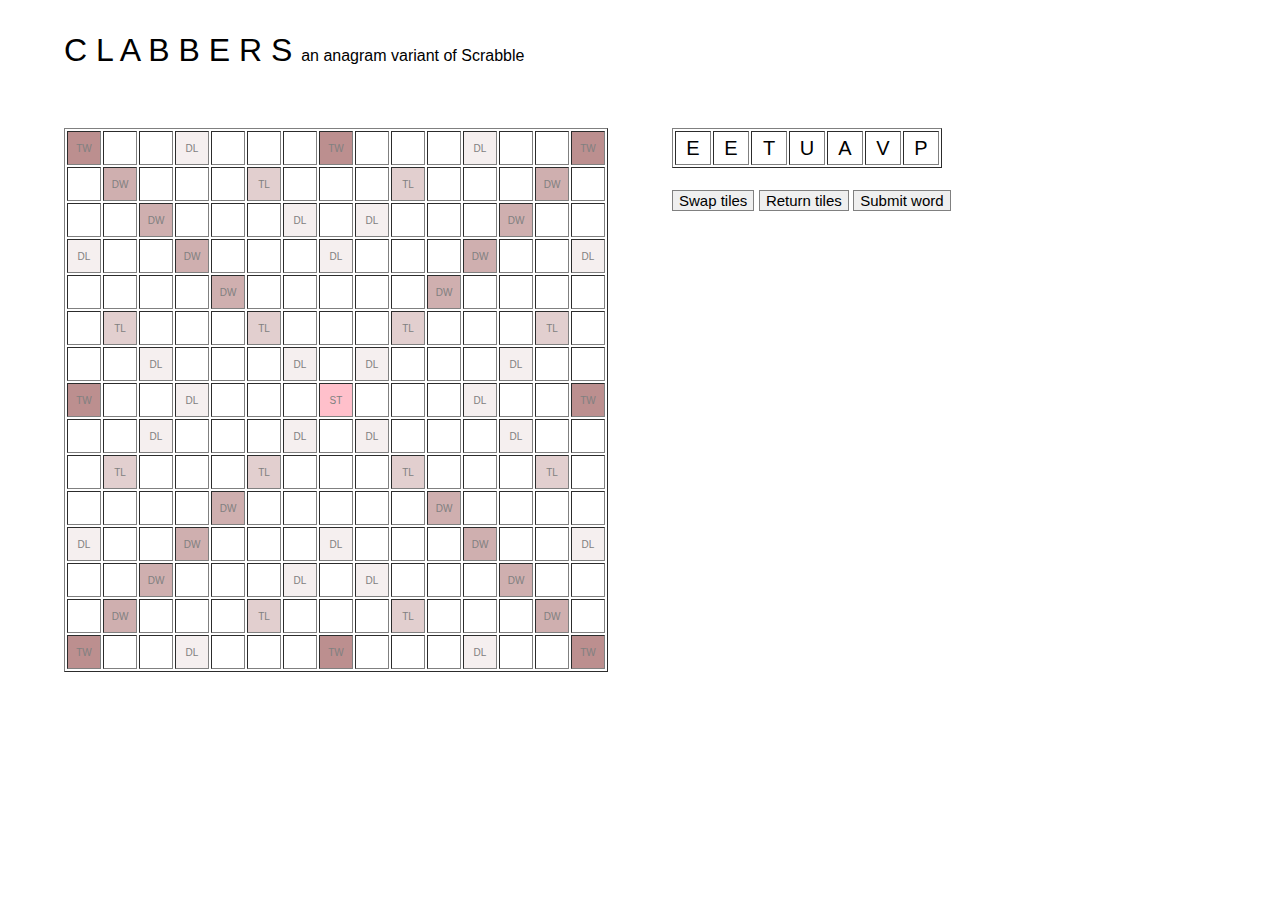
==== index.html @ 88fdbb43 "first pages commit" ====
<!DOCTYPE html>

<html> 
<!-- 

clabbers scrabble switch

test

add stuff to DOM only once

ajax tutorial
use ajax to load dictionary after board/hand

Clean up unneeded functions
Refactor

How to call function as argument?
Re-write findPlayPlus using function handler

lookup: Handlebars tutorial
Place Board and Hand using Handlebars templates

Re-write filtering functions findPlay, etc. using Jquery.grep

How do we access the empty Square objects we create when we create a Board? How do we define multiple variables within a loop? eval? Should we even use a Square object or just add the traits we need to the array?

bug reporting e-mail

BUGS:
TypeError when submitWord is called with no letters played on board
Non-fatal error when placing two tiles not touching each other
Fatal error sometimes after hitting swap tiles??
 -->
 
<head>
	<link rel="stylesheet" type="text/css" href="static/style.css" />
	<title>Clabbers</title>
	<meta charset="UTF-8">
</head>

<body>

<script src="http://ajax.googleapis.com/ajax/libs/jquery/1.10.2/jquery.min.js" ></script>
<script src="static/ospd.js"></script>
<script type="text/javascript">

$(document).ready(function() {

var HAND_SIZE = 7,
BOARD_HEIGHT = 15,
BOARD_WIDTH = 15,

LETTER_VALUES = {"A": 1, "B": 3, "C": 3, "D": 2, "E": 1, "F": 4, "G": 2, "H": 4, "I": 1, "J": 8, "K": 5, "L": 1, "M": 3, "N": 1, "O": 1, "P": 3, "Q": 10, "R": 1, "S": 1, "T": 1, "U": 1, "V": 4, "W": 4, "X": 8, "Y": 4, "Z": 10, "*": 0},

LETTER_COUNTS = {"A": 9, "B": 2, "C": 2, "D": 4, "E": 12, "F": 2, "G": 3, "H": 2, "I": 9, "J": 1, "K": 1, "L": 4, "M": 2, "N": 6, "O": 8, "P": 2, "Q": 1, "R": 6, "S": 4, "T": 6, "U": 4, "V": 2, "W": 2, "X": 1, "Y": 2, "Z": 1, "*": 2},

LETTER_VOWELS = ["A", "E", "I", "O", "U"],

anagramsOn = true,

boardSpecialsText = [
	['TW', '   ', '   ', 'DL', '   ', '   ', '   ', 'TW', '   ', '   ', '   ', 'DL', '   ', '   ', 'TW'],
	['   ', 'DW', '   ', '   ', '   ', 'TL', '   ', '   ', '   ', 'TL', '   ', '   ', '   ', 'DW', '   '],
	['   ', '   ', 'DW', '   ', '   ', '   ', 'DL', '   ', 'DL', '   ', '   ', '   ', 'DW', '   ', '   '],
	['DL', '   ', '   ', 'DW', '   ', '   ', '   ', 'DL', '   ', '   ', '   ', 'DW', '   ', '   ', 'DL'],
	['   ', '   ', '   ', '   ', 'DW', '   ', '   ', '   ', '   ', '   ', 'DW', '   ', '   ', '   ', '   '],
	['   ', 'TL', '   ', '   ', '   ', 'TL', '   ', '   ', '   ', 'TL', '   ', '   ', '   ', 'TL', '   '],
	['   ', '   ', 'DL', '   ', '   ', '   ', 'DL', '   ', 'DL', '   ', '   ', '   ', 'DL', '   ', '   '],
	['TW', '   ', '   ', 'DL', '   ', '   ', '   ', 'ST', '   ', '   ', '   ', 'DL', '   ', '   ', 'TW'],
	['   ', '   ', 'DL', '   ', '   ', '   ', 'DL', '   ', 'DL', '   ', '   ', '   ', 'DL', '   ', '   '],
	['   ', 'TL', '   ', '   ', '   ', 'TL', '   ', '   ', '   ', 'TL', '   ', '   ', '   ', 'TL', '   '],
	['   ', '   ', '   ', '   ', 'DW', '   ', '   ', '   ', '   ', '   ', 'DW', '   ', '   ', '   ', '   '],
	['DL', '   ', '   ', 'DW', '   ', '   ', '   ', 'DL', '   ', '   ', '   ', 'DW', '   ', '   ', 'DL'],
	['   ', '   ', 'DW', '   ', '   ', '   ', 'DL', '   ', 'DL', '   ', '   ', '   ', 'DW', '   ', '   '],
	['   ', 'DW', '   ', '   ', '   ', 'TL', '   ', '   ', '   ', 'TL', '   ', '   ', '   ', 'DW', '   '],
	['TW', '   ', '   ', 'DL', '   ', '   ', '   ', 'TW', '   ', '   ', '   ', 'DL', '   ', '   ', 'TW']
],
boardSpecials = [
	['TW', 'empty', 'empty', 'DL', 'empty', 'empty', 'empty', 'TW', 'empty', 'empty', 'empty', 'DL', 'empty', 'empty', 'TW'],
	['empty', 'DW', 'empty', 'empty', 'empty', 'TL', 'empty', 'empty', 'empty', 'TL', 'empty', 'empty', 'empty', 'DW', 'empty'],
	['empty', 'empty', 'DW', 'empty', 'empty', 'empty', 'DL', 'empty', 'DL', 'empty', 'empty', 'empty', 'DW', 'empty', 'empty'],
	['DL', 'empty', 'empty', 'DW', 'empty', 'empty', 'empty', 'DL', 'empty', 'empty', 'empty', 'DW', 'empty', 'empty', 'DL'],
	['empty', 'empty', 'empty', 'empty', 'DW', 'empty', 'empty', 'empty', 'empty', 'empty', 'DW', 'empty', 'empty', 'empty', 'empty'],
	['empty', 'TL', 'empty', 'empty', 'empty', 'TL', 'empty', 'empty', 'empty', 'TL', 'empty', 'empty', 'empty', 'TL', 'empty'],
	['empty', 'empty', 'DL', 'empty', 'empty', 'empty', 'DL', 'empty', 'DL', 'empty', 'empty', 'empty', 'DL', 'empty', 'empty'],
	['TW', 'empty', 'empty', 'DL', 'empty', 'empty', 'empty', 'start', 'empty', 'empty', 'empty', 'DL', 'empty', 'empty', 'TW'],
	['empty', 'empty', 'DL', 'empty', 'empty', 'empty', 'DL', 'empty', 'DL', 'empty', 'empty', 'empty', 'DL', 'empty', 'empty'],
	['empty', 'TL', 'empty', 'empty', 'empty', 'TL', 'empty', 'empty', 'empty', 'TL', 'empty', 'empty', 'empty', 'TL', 'empty'],
	['empty', 'empty', 'empty', 'empty', 'DW', 'empty', 'empty', 'empty', 'empty', 'empty', 'DW', 'empty', 'empty', 'empty', 'empty'],
	['DL', 'empty', 'empty', 'DW', 'empty', 'empty', 'empty', 'DL', 'empty', 'empty', 'empty', 'DW', 'empty', 'empty', 'DL'],
	['empty', 'empty', 'DW', 'empty', 'empty', 'empty', 'DL', 'empty', 'DL', 'empty', 'empty', 'empty', 'DW', 'empty', 'empty'],
	['empty', 'DW', 'empty', 'empty', 'empty', 'TL', 'empty', 'empty', 'empty', 'TL', 'empty', 'empty', 'empty', 'DW', 'empty'],
	['TW', 'empty', 'empty', 'DL', 'empty', 'empty', 'empty', 'TW', 'empty', 'empty', 'empty', 'DL', 'empty', 'empty', 'TW']
],
boardSpecialsCheck = function () {
	for (var i = 0; i < boardSpecials.length; i++) {
		if (boardSpecials[i].length != BOARD_WIDTH)
			return false;
	}
	if (boardSpecials.length != BOARD_HEIGHT)
		return false;
	return true;
};
console.log('boardSpecialsCheck: ' + boardSpecialsCheck());

// How many identical values between array1 and array2 where array1 and array2 are composed of arrays of length two
function matches(array1, array2) {
	var count = 0;
	for (var i = 0; i < array1.length; i++) {
		for (var j = 0; j <array2.length; j++) {
			if (array1[i][0] == array2[j][0] && array1[i][1] == array2[j][1])
				count += 1;
		}
	}
	return count;
}

function equalArrayOfLengthTwo(a, b) {
	return a[0] == b[0] && a[1] == b[1];
}

function randomInteger(below) {
	return Math.floor(Math.random() * below);
}

// Is string1 an anagram of string2?
function anagram(string1, string2) {
	var string1Array = [],
		string2Array = [];
	for (var i = 0; i < string1.length; i++) {
		string1Array.push(string1[i]);
	}
	for (var i = 0; i < string2.length; i++) {
		string2Array.push(string2[i]);
	}
	$.each(string1Array, function(i, element) {
		if (string2Array.indexOf(element) != -1) {
			string2Array.splice(string2Array.indexOf(element), 1);
		}
		else {
			return false;
		}
	});
	if (string2Array.length == 0) {
		return true;
	}
	else {
		return false;
	}
}

// Returns position in scrabbleDictionaryList if word is in dictionary, -1 otherwise
function dictionary(word) {
	return $.inArray(word, scrabbleDictionaryList);
}

function forEachIn(object, action) {
  for (var property in object) {
    if (object.hasOwnProperty(property))
      action(property, object[property]);
  };
}

function wordToString(word) {
	var stringWord = "";
	forEachIn(word, function(letter, count) {
		for (var i = 0; i < count; i++) {
			stringWord += letter;
		};
	});
	return stringWord;
}

function clone(object) {
  function OneShotConstructor(){}
  OneShotConstructor.prototype = object;
  return new OneShotConstructor();
}

Object.prototype.create = function() {
  var object = clone(this);
  if (typeof object.construct == "function")
    object.construct.apply(object, arguments);
  return object;
};

Object.prototype.extend = function(properties) {
  var result = clone(this);
  forEachIn(properties, function(name, value) {
    result[name] = value;
  });
  return result;
};

function setNodeAttribute(node, attribute, value) {
  if (attribute == "class")
    node.className = value;
  else if (attribute == "checked")
    node.defaultChecked = value;
  else if (attribute == "for")
    node.htmlFor = value;
  else if (attribute == "style")
    node.style.cssText = value;
  else
    node.setAttribute(attribute, value);
};

function dom(name, attributes) {
  var node = document.createElement(name);
  if (attributes) {
    forEachIn(attributes, function(name, value) {
      setNodeAttribute(node, name, value);
    });
  }
  for (var i = 2; i < arguments.length; i++) {
    var child = arguments[i];
    if (typeof child == "string")
      child = document.createTextNode(child);
    node.appendChild(child);
  }
  return node;
};

function removeElement(node) {
  if (node.parentNode)
    node.parentNode.removeChild(node);
};

function method(object, name) {
  return function() {
    return object[name].apply(object, arguments);
  };
}

var Dictionary = {
	construct: function(object) {
		this.values = object || {};
	},
	store: function(letter, value) {
		this.values[letter] = value;
	},
	lookup: function(letter) {
		return this.values[letter];
	},
	contains: function(letter) {
		return Object.prototype.hasOwnProperty.call(this.values, letter) &&
		Object.prototype.propertyIsEnumerable.call(this.values, letter);
	},
	each: function(action) {
		forEachIn(this.values, action);
	},
	remove: function(letter) {
		if (this.contains(letter) == false || (this.lookup(letter) < 0))
			throw "Doesn't contain letter";
		else
			this.store(letter, this.lookup(letter)-1);
	},
	createArray: function() {
		var lettersArray = [];
		this.each(function(letter, value) {
			for (var i = 0; i < value; i++) {
				lettersArray.push(letter);
				}
			});
		return lettersArray;
	}
};

var Bag = Dictionary.extend({
	construct: function() {
		this.values = LETTER_COUNTS;
	},
	selectRandomLetter: function() {
		lettersArray = this.createArray();
		return lettersArray[randomInteger(lettersArray.length)];
	},
	count: function() {
		lettersArray = this.createArray();
		return lettersArray.length;
	}
});

var Hand = Dictionary.extend({
	construct: function(bag, startValues) {
		this.bag = bag;
		this.values = startValues || {};
		if (startValues == null)
			this.initialHand();
		var copy = this.createArray(),
			tbody = dom("TBODY");
			tableRow = dom("TR");
		tbody.appendChild(tableRow);
		for (var i = 0; i < HAND_SIZE; i++) {
			if (copy[i]) {
				if (copy[i] == " ")
					var tableCell = dom("TD", {"id": String(i)}, "*");
				else
					var tableCell = dom("TD", {"id": String(i)}, copy[i]);
				}
			tableRow.appendChild(tableCell);
		};
		
		this.table = dom("TABLE", {"id": "hand", "border": "1px"}, tbody);
	},
	isValidHand: function(word) {
		copy = this.createArray();
		for (var i = 0; i < word.length; i++) {
			if (copy.indexOf(word[i]) == -1)
				return false;
			else
				delete copy[copy.indexOf(word[i])];
		};
		return true;
	},
	grabLetter: function() {
	if (this.bag.count() > 1) {
		newLetter = this.bag.selectRandomLetter();
		this.addLetter(newLetter);
		this.bag.remove(newLetter);
		return newLetter;
	}
	else
		return null;
	},
	initialHand: function() {
		for (var i = 0; i < HAND_SIZE; i++) {
			var letter = this.bag.selectRandomLetter();
			this.addLetter(letter);
			this.bag.remove(letter);
			}
	},
	removeLetter: function(letter) {
		if (this.contains(letter) == false || (this.lookup(letter) < 0))
			throw "Hand doesn't contain letter";
		else
			this.store(letter, this.lookup(letter)-1);
	},
	addLetter: function(letter) {
		if (this.contains(letter) == false) 
			this.store(letter, 1);
		else
			this.store(letter, this.lookup(letter)+1);
	},
	clear: function() {
		this.values = {};
	},
	placeToPage: function(where) {
		where.appendChild(this.table);
	},
	removeFromPage: function(where) {
		removeElement(this.table);
	}
});

/*
var Square = {
	construct: function(x, y) {
		this.x = x;
		this.y = y;
		this.letter = "  ";
		this.lock = false;
		this.special = false;
	},
	isEmpty: function() {
		return this.letter == "  ";
	},
	setLock: function() {
		this.lock = true;
	},
	getLock: function() {
		return this.lock;
	},
	setLetter: function(letter) {
		this.letter = letter;
	},
	getLetter: function() {
		return this.letter;
	},
	isSpecial: function() {
		return this.special;
	}
};	
*/
	
var Board = {
	construct: function(width, height) {
		this.width = width;
		this.height = height;
		var lock = true,
			tbody = dom("TBODY");

		this.board = [];
		for (var y = 0; y < this.height; y++) {
			var row = [],
				tableRow = dom("TR");
			for (var x = 0; x < this.width; x++) {
				var tableSquare = dom("TD", {"id": String(x) + "-" + String(y), "class": boardSpecials[y][x]}, boardSpecialsText[y][x]);
				tableRow.appendChild(tableSquare);
				// row.push(Square.create(x, y));
				row.push([lock, null]);
			}
			tbody.appendChild(tableRow);
			this.board.push(row);
		}
		this.table = dom("TABLE", {"id": "board", "border": "1px"}, tbody);
	},
	valueAt: function(x, y) {
		try {
			return this.board[y][x][1];
		}
		catch (error) {
			return null;
		}
	},
	isEmpty: function(x, y) {
		return this.valueAt(x, y) == null;
	},
	placeLetter: function(x, y, letter) {
		if (this.isEmpty(x, y)) {
			this.board[y][x][1] = letter;
			this.setLock(x, y, false);
		}
	},
	removeLetter: function(x, y) {
		this.board[y][x][1] = null;
	},
	// Sets lock to boolean 'value'. 'true' if one can't move the space, such as in an empty space or a letter that has already been played. 'false' if one can move the letter such as in rearranging letters for a play
	setLock: function(x, y, value) {
		this.board[y][x][0] = value;
	},
	getLock: function(x, y) {
		return this.board[y][x][0];
	},
	rowOrColumn: function(play) {
		if (play.length < 2)
			return "single";
		if (play[0][0] == play[1][0])
			return "column";
		else if (play[0][1] == play[1][1])
			return "row";
		else
			return false;
	},
	// Takes array of arrays in the form [x, y]. Are they all in a single row or column? Are all the values adjacent to each other? If so, returns true. Requires there are at least two tiles played.
	isInline: function(play) {
		var xValue = play[0][0],
			yValue = play[0][1],
			rowOrColumn = this.rowOrColumn(play);
		if (rowOrColumn) {
			for (var i = 1; i < play.length; i++) {
				if (rowOrColumn == "column") {
					// Checks if value is in the same row and if the y value is adjacent to the previous y value
					if ((play[i][0] != xValue) || (play[i][1] != (play[i-1][1] + 1)))
						return false;
				}
				else if (rowOrColumn == "row") {
					if ((play[i][1] != yValue) || (play[i][0] != (play[i-1][0] + 1)))
						return false;
				}
				else if (rowOrColumn == "single")
					return true;
			};
		}
		else
			return false;
		return true;
	},
	isInSameRowOrColumn: function(play) {
		var xValue = play[0][0],
			yValue = play[0][1],
			xCheck = true,
			yCheck = true;
		for (var i = 1; i < play.length; i++) {
			if (xValue != play[i][0])
				xCheck = false;
			if (yValue != play[i][1])
				yCheck = false;
		}
		return (yCheck || xCheck);
	},
	// Scans board with play from findPlay plus the letters that are already on the board that the player is playing from
	// Checks if letter is placed on board after the row of tiles that are represented by play. If so, places letter in play array. Runs itself again to check.
	// findPlayPlus start with the first tile from findPlay. Then scan the board from that first tile to determine the next in line. If there's a next one, add it to playPlus. If not, break. These tiles for which it scans can be locked or unlocked.
	// From each new sequence in the loop, check left or right if it's a column, up or down if it's a row, to determine a possible new word. Add all those possible new array words to returned object as optional attributes
	// Determine whether play is row or column. If it's a row, run row functions. Once completed, run column functions to determine appendages. Keep track of column appendages in object.appendages.
	findPlayPlus: function(play) {
		var first = play[0],
			row = [first],
			column = [first],
			playPlus = {row: null, column: null, appendages: []};
		var rowAfter = this.rowAfterPlay(row);
		while (rowAfter) {
			row.push(rowAfter);
			rowAfter = this.rowAfterPlay(row);
		}
		var rowBefore = this.rowBeforePlay(row);
		while (rowBefore) {
			row.unshift(rowBefore)
			rowBefore = this.rowBeforePlay(row);
		}
		if ((row.length > 1) && (matches(row, play) > 1)) {
			for (var i = 0; i < row.length; i++) {
					var appendage = [row[i]];
					if (matches(appendage, play) > 0) {
						var columnAfter = this.columnAfterPlay(appendage);
						while (columnAfter) {
							appendage.push(columnAfter);
							columnAfter = this.columnAfterPlay(appendage);
						}
						var columnBefore = this.columnBeforePlay(appendage);
						while (columnBefore) {
							appendage.unshift(columnBefore);
							columnBefore = this.columnBeforePlay(appendage);
						}
						if (appendage.length > 1) {
							playPlus.appendages.push(appendage);
						}
				}
			}
			playPlus.row = row;
			return playPlus;
		}
		var columnAfter = this.columnAfterPlay(column);
		while (columnAfter) {
			column.push(columnAfter);
			columnAfter = this.columnAfterPlay(column);
		}
		var columnBefore = this.columnBeforePlay(column);
		while (columnBefore) {
			column.unshift(columnBefore);
			columnBefore = this.columnBeforePlay(column);
		}
		if ((column.length > 1) && (matches(column, play) > 1)) {
			for (var i = 0; i < column.length; i++) {
				var appendage = [column[i]];
				if (matches(appendage, play) > 0) {
					var rowAfter = this.rowAfterPlay(appendage);
					while (rowAfter) {
						appendage.push(rowAfter);
						rowAfter = this.rowAfterPlay(appendage);
					}
					var rowBefore = this.rowBeforePlay(appendage);
					while (rowBefore) {
						appendage.unshift(rowBefore)
						rowBefore = this.rowBeforePlay(appendage);
					}
					if (appendage.length > 1) {
						playPlus.appendages.push(appendage);
					}
				}
			}
			playPlus.column = column;
			return playPlus;
		}
		// If the play is only one letter
		if (play.length == 1) {
			if (row.length > 1)
				playPlus.row = row;
			if (column.length > 1 && playPlus.row == null)
				playPlus.column = column;
			if (column.length > 1 && playPlus.row != null)
				playPlus.appendages.push(column);
			return playPlus;
		}
		return play;
	},
	// TODO: How to pass function with arguments to object when we don't know function's name?
	playPlusHandler: function(fn) {
		var fn = this[fn](play);
		while (fn) {
			playPlus.push(fn);
			fn = this[fn](play);
		}
	},
	rowAfterPlay: function(play) {
		var lastInRow = play[play.length-1];
		if (this.valueAt(lastInRow[0]+1, lastInRow[1]))
			return [lastInRow[0]+1, lastInRow[1]];
		else
			return null;
	},
	rowBeforePlay: function(play) {
		var firstInRow = play[0];
		if (this.valueAt(firstInRow[0]-1, firstInRow[1]))
			return [firstInRow[0]-1, firstInRow[1]];
		else
			return null;
	},
	columnAfterPlay: function(play) {
		var lastInColumn = play[play.length-1];
		if (this.valueAt(lastInColumn[0], lastInColumn[1]+1))
			return [lastInColumn[0], lastInColumn[1]+1];
		else
			return null;
	},
	columnBeforePlay: function(play) {
		var firstInColumn = play[0];
		if (this.valueAt(firstInColumn[0], firstInColumn[1]-1))
			return [firstInColumn[0], firstInColumn[1]-1];
		else
			return null;
	},
	// Scans board for letters with a lock of false to determine the play
	findPlay: function() {
		var play = [];
		for (var y = 0; y < this.height; y++) {
			for (var x = 0; x < this.width; x++) {	
				if (this.board[y][x][0] == false)
					play.push([x, y]);
			}
		}
		return play;
	},	
	// Sets play as permanent; i.e., 'locks' tiles on board
	setPlay: function(play) {
		for (var i = 0; i < play.length; i++) {
			var x = play[i][0],
				y = play[i][1];
			this.setLock(x, y, true);
			//this.board[y][x][0] = true;
		}
	},
	// Given a playPlus object, count the number of unlocked tiles in that play given a Board
	countUnlocked: function(playPlus) {
		var count = 0;
		if (playPlus.row) {
			for (var i = 0; i < playPlus.row.length; i++) {
				var x = playPlus.row[i][0],
					y = playPlus.row[i][1];
				if (this.getLock(x, y) == false)
					count += 1;
			}
		}
		if (playPlus.column) {
			for (var i = 0; i < playPlus.column.length; i++) {
				var x = playPlus.column[i][0],
					y = playPlus.column[i][1];
				if (this.getLock(x, y) == false)
					count += 1;
			}
		}
		return count;
	},
	// Creates array of square locations from playPlus object
	playPlusArray: function(play) {
		var playArray = [];
		if (play.row) {
			$.each(play.row, function(i, element) {
				playArray.push(play.row[i]);
			});
		}
		if (play.column) {
			$.each(play.column, function(i, element) {
				playArray.push(play.column[i]);
			});
		}
		if (play.appendages) {
			$.each(play.appendages, function(i, element) {
				for (var j = 0; j < play.appendages[i].length; j++) {
					playArray.push(play.appendages[i][j]);
				}
			});
		}
		return playArray;
	},
	// Takes play array (array of array locations) and returns score
	scorePlay: function(play) {
		var score = 0,
			self = this,
			TW = false,
			DW = false;
		$.each(play, function(i, element) {
			var boardSpecial = boardSpecials[element[1]][element[0]];
			if (boardSpecial == 'TW')
				TW = true;
			if (boardSpecial == 'DW' || boardSpecial == 'start')
				DW = true;
			if (boardSpecial == 'TL')
				score += LETTER_VALUES[self.valueAt(element[0], element[1])]*3;
			else if (boardSpecial == 'DL')
				score += LETTER_VALUES[self.valueAt(element[0], element[1])]*2;
			else
				score += LETTER_VALUES[self.valueAt(element[0], element[1])];
		});
		if (TW)
			score *= 3;
		if (DW)
			score *= 2;
		return score;
	},
	// Takes playPlus object (column: array, row: array, appendages: array of arrays) returns score based on scorePlay
	scorePlayPlus: function(playPlus) {
		var score = 0,
			self = this,
			row = playPlus.row,
			column = playPlus.column,
			appendages = playPlus.appendages;
		if (row) {
			score += self.scorePlay(row);
		}
		if (column) {
			score += self.scorePlay(column);
		}
		if (appendages == undefined) {
			return score;
		}
		if (appendages.length > 0) {
			$.each(appendages, function(i, element) {
				score += self.scorePlay(appendages[i]);
			});
		}
		if (self.findPlay().length == 7) {
			score += 50;
		}
		return score;
	},
	scorePlayString: function(play) {
		var score = "",
			self = this,
			TW = false,
			DW = false;
		$.each(play, function(i, element) {
			var boardSpecial = boardSpecials[element[1]][element[0]];
			if (boardSpecial == 'TW') {
				TW = true;
				score = "TRIPLE WORD SCORE\n".concat(score);
			}
			if (boardSpecial == 'DW' || boardSpecial == 'start') {
				DW = true;
				score = "DOUBLE WORD SCORE\n".concat(score);
			}
			if (boardSpecial == 'TL') {
				score += self.valueAt(element[0], element[1]) + ": " + LETTER_VALUES[self.valueAt(element[0], element[1])] + "x3 = "
				+ LETTER_VALUES[self.valueAt(element[0], element[1])]*3 + "\n";
			}
			else if (boardSpecial == 'DL') {
				score += self.valueAt(element[0], element[1]) + ": " + LETTER_VALUES[self.valueAt(element[0], element[1])] + "x2 = "
				+ LETTER_VALUES[self.valueAt(element[0], element[1])]*2 + "\n";
			}
			else {
				score += self.valueAt(element[0], element[1]) + ": " + LETTER_VALUES[self.valueAt(element[0], element[1])] + "\n";
			}
		});
		return score;
	},
	scorePlayPlusString: function(playPlus) {
		var score = "",
			self = this,
			row = playPlus.row,
			column = playPlus.column,
			appendages = playPlus.appendages;
		if (row) {
			score += self.scorePlayString(row);
		}
		if (column) {
			score += self.scorePlayString(column);
		}
		if (appendages.length > 0) {
			$.each(appendages, function(i, element) {
				score += "&&&&&&\n";
				score += self.scorePlayString(element);
			});
		}
		if (self.findPlay().length == 7) {
			score += "PLUS 50 FOR 7 LETTER BINGO! BONUS";
		}
		return score;
	},
	// Disables board specials after a play is made on them by deleting the special from the boardSpecial array.
	deactivateBoardSpecials: function(play) {
		$.each(play, function(i, element) {
			boardSpecials[element[1]][element[0]] = 'empty';
		});
	},
	// Takes array of arrays in the form [x, y]. Return string from letters placed on board.
	boardToWord: function(play) {
		var word = "";
		for (var i = 0; i < play.length; i++) {
			var x = play[i][0],
				y = play[i][1];
			word += this.board[y][x][1];
		}
		return word;
	},
	each: function(func) {
		for (var i = 0; i < this.height; i++) {
			for (var j = 0; j < this.width; j++) {
				var lock = this.board[i][j][0];
				func(lock, this.valueAt(j, i));
			}
		}
	},
	placeToPage: function(where) {
		where.appendChild(this.table);
	},
	removeFromPage: function(where) {
		removeElement(this.table);
	}
};

var Game = {
	construct: function(place) {
		this.bag = null;
		this.hand = null;
		this.board = null;
		this.place = place;
		this.score = 0;
		this.letterEvent = null;
		
		$('<div id="header">C L A B B E R S <font size="3"> an anagram variant of Scrabble</font></div>').appendTo(this.place);
		
		this.initial();

		$('<button id="newHand">Swap tiles</button>').appendTo(this.place);
		$('#newHand').on('click', method(this, 'newHand'));
		
		$('<button id="returnTiles">Return tiles</button>').appendTo(this.place);
		$('#returnTiles').on('click', method(this, 'returnTiles'));
		
		$('<button id="submitWord">Submit word</button>').appendTo(this.place);
		$('#submitWord').on('click', method(this, 'submitWord'));

		$('<p id="score">&nbsp;</p>').appendTo(this.place);
		$('<p id="messages">&nbsp;</p>').appendTo(this.place);
		$('<p id="scoreString">&nbsp;</p>').appendTo(this.place);
		
		var self = this;
		
		//children().children().children() means #hand table -> tbody -> tr -> td
		//Hand click handlers
		$('#hand').children().children().children().each(function() {
			var $this = $(this);
			$this.on('click', function() {
				// Placing a letter back in hand
				if (self.letterEvent && $this.text() == "  ") {
					$this.text(self.letterEvent[0]);
					$this.removeClass("empty").removeClass("empty-hand");
					
					$id = $('#' + self.letterEvent[1])
					var square = $id.attr('id');
					$id.removeClass("selected-letter")
						.text("  ");
					// Determining whether letter was grabbed from board
					if (self.letterEvent[1].length >= 2) {
						square = square.split("-");
						self.hand.addLetter(self.letterEvent[0]);
						self.board.removeLetter(square[0], square[1]);
						self.board.setLock(square[0], square[1], true);
						$id.addClass('empty')
							.removeClass('placed-letter')
							.text(boardSpecialsText[square[0]][square[1]]);
					}
					else {
						$id.addClass('empty-hand')
							.text('  ');
					}
					self.letterEvent = null;
				}
				// Grabbing letter from hand
				else if (!self.letterEvent && $this.text() != "  ") {
					$this.addClass("selected-letter");
					self.letterEvent = [$this.text(), $this.attr("id")];
				}
				else if (self.letterEvent && $this.hasClass('selected-letter')) {
					self.deselectHandler(self.letterEvent);
					self.letterEvent = null;
				}
				else if (self.letterEvent && !($this.hasClass('selected-letter') || $this.hasClass('empty'))) {
					self.deselectHandler(self.letterEvent);
					$this.addClass("selected-letter");
					self.letterEvent = [$this.text(), $this.attr("id")];
				}
			});
		});
		
		//children().children().children() means #board table -> tbody -> tr -> td
		//Board click handlers
		$('#board').children().children().children().each(function() {
			var $this = $(this);
			$this.on('click', function() {
				var square = $this.attr("id"),
					square = square.split("-");
				// Place letter on board
				if ((self.letterEvent) && (self.board.isEmpty(square[0], square[1]))) {
					self.board.placeLetter(square[0], square[1], self.letterEvent[0]);
					$('#' + String(square[0]) + "-" + String(square[1])).text(self.letterEvent[0])
																	.removeClass('empty')
																	.addClass('placed-letter');
					
					$id = $('#' + self.letterEvent[1])
					square = $id.attr('id');
					$id.removeClass("selected-letter");
					if (self.letterEvent[1].length < 2) {
						self.hand.removeLetter($id.text());
						$id.addClass('empty-hand')
							.text('  ');
					}
					else {
						square = square.split("-");
						self.board.removeLetter(square[0], square[1]);
						self.board.setLock(square[0], square[1], true);
						$id.addClass('empty')
							.removeClass('placed-letter');
					}
					$id.text("  ")
						.text(boardSpecialsText[square[0]][square[1]]);
					self.letterEvent = null;
				}
				// Grab letter from board
				else if ((!self.letterEvent) && (self.board.getLock(square[0], square[1]) == false)) {
					self.letterEvent = [$this.text(), $this.attr("id")];
					$this.addClass("selected-letter");
				}
				else if (self.letterEvent && $this.hasClass('selected-letter')) {
					self.deselectHandler(self.letterEvent);
					self.letterEvent = null;
				}				
				else if (self.letterEvent && !($this.hasClass('selected-letter') || $this.hasClass('empty') || self.board.getLock(square[0], square[1]))) {
					self.deselectHandler(self.letterEvent);
					$this.addClass("selected-letter");
					self.letterEvent = [$this.text(), $this.attr("id")];
				}
			});
		});
	},
	deselectHandler: function(letterEvent) {
		var $id = $('#' + letterEvent[1]);
		$id.removeClass("selected-letter");
	},
	initial: function() {
		if (this.board && this.hand) {
			this.board.removeFromPage(this.place);
			this.hand.removeFromPage(this.place);
		}
		this.score = 0;
		this.first = true;
		this.board = Board.create(BOARD_WIDTH, BOARD_HEIGHT);
		this.board.placeToPage(this.place);
		this.bag = Bag.create();
		this.hand = Hand.create(this.bag, null);
		this.hand.placeToPage(this.place);
	},
	submitWord: function() {
		var play = this.board.findPlay(),
			countPlay = play.length,
			playPlus = this.board.findPlayPlus(play),
			playPlusArray = this.board.playPlusArray(playPlus),
			score = this.board.scorePlayPlus(playPlus),
			countUnlockedPlayPlus = this.board.countUnlocked(playPlus),
			row = playPlus.row,
			column = playPlus.column,
			appendages = playPlus.appendages,
			self = this,
			blank = false,
			checkForOneLetter = true;
		if (row)
			countPlayPlusRow = playPlus.row.length;
		if (column)
			countPlayPlusColumn = playPlus.column.length;
		var submitWordHelper = function(rowOrColumn) {
			// Check if play includes at least one letter already placed on board
			if (rowOrColumn == row)
				var countPlayPlus = countPlayPlusRow;
			if (rowOrColumn == column)
				var countPlayPlus = countPlayPlusColumn;
			if (countPlayPlus == countPlay && self.first == false && playPlus.appendages.length < 1) {
					checkForOneLetter = false;
			}
			var word = self.board.boardToWord(rowOrColumn),
				scoreString = "Play score: " + score + "\n\n";
			scoreString += self.board.scorePlayPlusString(playPlus);
			if (word.indexOf("*") != -1) {
				var blankLetter = prompt("Enter letter for blank (*) tile");
				blank = true;
				}
			if (blank && blankLetter) {
				// Replace * with letter chosen
				blank = false;
				blankLetter = blankLetter.toUpperCase().slice(0,1);
				$('#board').children().children().children().each( function() {
					var square = $(this).attr("id"),
						square = square.split("-");
					if (self.board.valueAt(square[0], square[1]) == "*") {
						self.board.removeLetter(square[0], square[1]);
						self.board.placeLetter(square[0], square[1], blankLetter);
						$('#' + square[0] + '-' + square[1]).text(blankLetter);
					}
				});
				word = self.board.boardToWord(rowOrColumn);
			}
			
			var playPlusAppendages = function(playPlus) {
				var appendageWords = [],
					appendages = playPlus.appendages;
				if (appendages.length > 0) {
					$.each(appendages, function( i, element ) {
						appendageWords.push(self.board.boardToWord(element));
					});
				}
				return appendageWords;
			}
			
			var anagramsCheck = true;
			var validWordCheck = false;
			if (anagramsOn) {
				var wordList = playPlusAppendages(playPlus);
				wordList.unshift(word);
				var anagramWords = [];
				anagramsCheck = false;
				$.each(wordList, function( i, element ) {
					var anagramWord = prompt("Enter your intended dictionary word for the anagram " + String(element) + ": "); 
					if (typeof(anagramWord) == "string") {
						anagramWord = anagramWord.toUpperCase();
						anagramWords.push( anagramWord );
					}
				});
				
				var validAnagrams = function( anagramWords ) {
					var check = true;
					if (anagramWords.length < 1) {
						check = false;
					}
					$.each(anagramWords, function( i, element ) {
						if ((anagram( wordList[i], element )) == false) {
							check = false;
						}
					});
					return check;
				}
				
				var validWord = function(anagramWords) {
					var check = true;
					$.each(anagramWords, function( i, element ) {
						var elementLowerCase = element.toLowerCase();
						if (dictionary(elementLowerCase) == -1) {
							check = false;
						}
					});
					return check;
				}
				
				if (validAnagrams(anagramWords) == true) {
					anagramsCheck = true;
				}
				if (validWord(anagramWords) == true) {
					validWordCheck = true;
				}
			
			}			
			
			var checkStart = function ( playPlusArray ) {
				var check = false;
				$.each( playPlusArray, function ( i, element ) {
					if (equalArrayOfLengthTwo( element, [7,7] )) {
						check = true;
					}
				});
				return check;
			}
			
			var start = true;
			if (self.first) {
				if (checkStart( playPlusArray ) == false) {
					start = false;
				}
			}
			
			if (self.board.isInline(rowOrColumn) && checkForOneLetter && self.board.isInSameRowOrColumn(play) && countPlay <= countUnlockedPlayPlus && !(word.indexOf("*") != -1) && anagramsCheck && validWordCheck && start) {
				self.letterEvent = null;
				self.replenishHand(countPlay);
				self.setPlayStyle(play);
				self.first = false;
			
				self.updateScore(score);
				var message = "Valid play: 	" + word,
					playPlusAppendagesArray = playPlusAppendages(playPlus);				
				if (playPlusAppendagesArray.length > 0)
					message += ", " + playPlusAppendagesArray.join(", ");
				
				message += " - " + anagramWords.join(", ");
				
				$('#messages').text(message)
					.removeClass('error');
				var sString = $('#scoreString').text(scoreString)
					.addClass('text-border');
				sString.html(sString.html().replace(/\n/g,'<br/>'));
				self.board.deactivateBoardSpecials(playPlusArray);
				self.board.setPlay(play);
			}
			else {
				var errorText = "Invalid play. ";
				if (checkForOneLetter == false) {
					errorText += "Your play must be connected to a previously played letter and in a consecutive line. ";
				}
				if (self.board.isInline(rowOrColumn) == false) { 
					errorText += "Tiles must be played in a consecutive straight line. ";
				}
				if (anagramsCheck == false) {
					errorText += "The word you entered wasn't an anagram of the word on the board. ";
				}
				if (start == false) {
					errorText += "First play must include the starting square ST ";
				}
				if (validWordCheck == false) {
					errorText += "The word you typed is not in the dictionary. ";
				}
				
				$('#messages').text(errorText)
								.addClass('error');
				$('#scoreString').text("")
									.removeClass('text-border');
			}
		}
		if (row)
			submitWordHelper(row);
		else if (column)
			submitWordHelper(column);
	},
	newHand: function() {
		if (this.board && this.hand && (this.bag.count() >= HAND_SIZE) && (this.board.findPlay().length < 1)) {
			this.hand = Hand.create(this.bag, null);
			var hand = this.hand.createArray();
			for (var i = 0; i < HAND_SIZE; i++) {
				$square = $('#' + i)
							.removeClass('selected-letter')
							.text(hand[i]);
			}
		}
		else if (this.bag.count() < HAND_SIZE)
			$('#messages').text("Bag out of letters").addClass('error');
		else if (this.board.findPlay().length >= 1)
			$('#messages').text("To swap tiles, all tiles must be returned to hand").addClass('error');
	},
	returnTiles: function() {
		var self = this;
		var play = this.board.findPlay();
		for (var i = 0; i < play.length; i++) {
			var letter = this.board.valueAt(play[i][0], play[i][1]);
			this.board.removeLetter(play[i][0], play[i][1]);
			var boardSpecialsTxt = boardSpecialsText[play[i][0]][play[i][1]],
				boardSpecialsClass = String(boardSpecials[play[i][0]][play[i][1]]),
				$square = $('#' + play[i][0] + "-" + play[i][1])
							.text(boardSpecialsTxt)
							.addClass(boardSpecialsClass)
							.removeClass('placed-letter')
							.removeClass('selected-letter');
			self.letterEvent = null;
			this.board.setLock(play[i][0], play[i][1]);
			this.hand.addLetter(letter);
			$('.empty-hand')
				.first()
				.text(letter)
				.removeClass('empty-hand');
		}
		//this.setPlayStyle(play);
	},	
	replenishHand: function(count) {
		for (var i = 0; i < count; i++) {
			var letter = this.hand.grabLetter();
			if (!letter) {
				$('#messages').text("Bag out of letters");
			}
			$('.empty-hand')
				.first()
				.text(letter)
				.removeClass('empty-hand');
		}
	},
	// Removes styling for letters placed on board during play
	setPlayStyle: function(play) {
		for (var i = 0; i < play.length; i++) {
			var x = play[i][0],
				y = play[i][1];
			$('#' + x + "-" + y).removeClass('placed-letter selected-letter TW DW TL DL start')
								.addClass('played-letter');
		}
	},
	updateScore: function(newPoints) {
		this.score += newPoints;
		$('#score').text("Total score: " + this.score);
	}
};

function isInlineTests() {
	var testBoard = Board.create(5, 5);
	return (testBoard.isInline([[1,2], [1,3], [1, 4]]) == true) &&
			(testBoard.isInline([[0, 2], [1, 2], [2, 2]]) == true) &&
			(testBoard.isInline([[0, 3], [0, 4], [0, 1]]) == false) &&
			(testBoard.isInline([[0, 1], [1, 2]]) == false) &&
			(testBoard.isInline([[0, 1], [0, 2], [0, 3], [0, 0]]) == false) &&
			(testBoard.isInline([[0, 0], [1, 1]]) == false) &&
			(testBoard.isInline([[0, 1], [1, 0]]) == false);
}
function rowOrColumnTests() {
	var testBoard = Board.create(5, 5);
	return testBoard.rowOrColumn([[0, 2], [1, 2], [2, 2]]) == "row" &&
			(testBoard.rowOrColumn([[1, 2], [1, 3], [1, 4]]) == "column") &&
			(testBoard.rowOrColumn([[0, 3], [0, 4], [0, 1]]) == "column") &&
			(testBoard.rowOrColumn([[0, 1], [1, 2]]) == false) &&
			(testBoard.rowOrColumn([[0, 1], [1, 0]]) == false) &&
			(testBoard.rowOrColumn([[0, 1]]) == "single");
}
function isValidHandTests(testBag) {
	var testHand = Hand.create(testBag, {"B": 1, "A": 2, "Y": 1});
	return testHand.isValidHand("BABY") == false &&
		testHand.isValidHand("BAY") ==  true &&
		testHand.isValidHand("BY") == true &&
		testHand.isValidHand("XBY") == false &&
		testHand.isValidHand("BAAY") == true;
}

console.log("rowOrColumn tests: " + rowOrColumnTests());
console.log("isInline tests: " + isInlineTests());
var testBag = Bag.create();
console.log("isValidHand tests: " + isValidHandTests(testBag));

var scrabble = Game.create(document.body);

});
</script>
</body>
</html>
---- static/style.css ----
body {
	font-family: sans-serif;
	font-size: 1em;
	margin: 0 5%;
}
#header {
	clear: right;
	height: 1em;
	padding: 1em 1em 2em 0em;
	width: 100%;
	font-size: 2em;
}
table {
	table-layout: fixed;
}
#board {
	float: left;
	margin: 0 4em 2em 0;
}
#board td{
	font-size: 10px;
	color: grey;
	width: 30px;
	height: 30px;
	text-align: center;
}
#hand {
	position: relative;	
	margin: 0em 0em 1.2em 0em;
	width: 270px;
}
#hand td{
	text-align: center;
	font-size: 20px;
	width: 30px;
	height: 30px;
}
#hand td.empty-hand {
	background-color: white;
}
#score {
	margin: 1.8em 0 1em 0;
	font-weight: bold;
}
#messages {
	margin: 1em 1em 1.2em 0;
	font-weight: bold;
	font-size: 25px;
}
p.error {
	color: red;
}
#scoreString {
	margin: 0 1em 1em 0;
	font-weight: bold;
}
button {
	margin: 0.2em 0.3em 0.2em 0;
	font-size: 15px;
	border-radius: 0;
	border: 0.1em solid grey;
}
.empty {
	background-color: white;
}
.TW {
	background-color: #BC8F8F;
}
.DW {
	background-color: #CFAFAF;
}
.TL {
	background-color: #E2CFCF;
}
.DL {
	background-color: #F5EFEF;
}
.start {
	background-color: pink;
}
.text-border {
	padding: 1em;
	border-width: 1px;
	border-style: solid;
	display: inline;
	float: left;
	text-align: right;
}
#board td.placed-letter {
	font-size: 20px;
	background-color: green;
	color: white;
}
#board td:hover {
	background-color: orange;	
	color: black;
}
#hand td:hover {
	background-color: orange;	
}
#hand td.selected-letter {
	background-color: red;
}
#board td.selected-letter {
	background-color: red;
	font-size: 20px;
	color: black;
}
#board td.played-letter {
	font-size: 20px;
	background-color: grey;
	color: white;
}
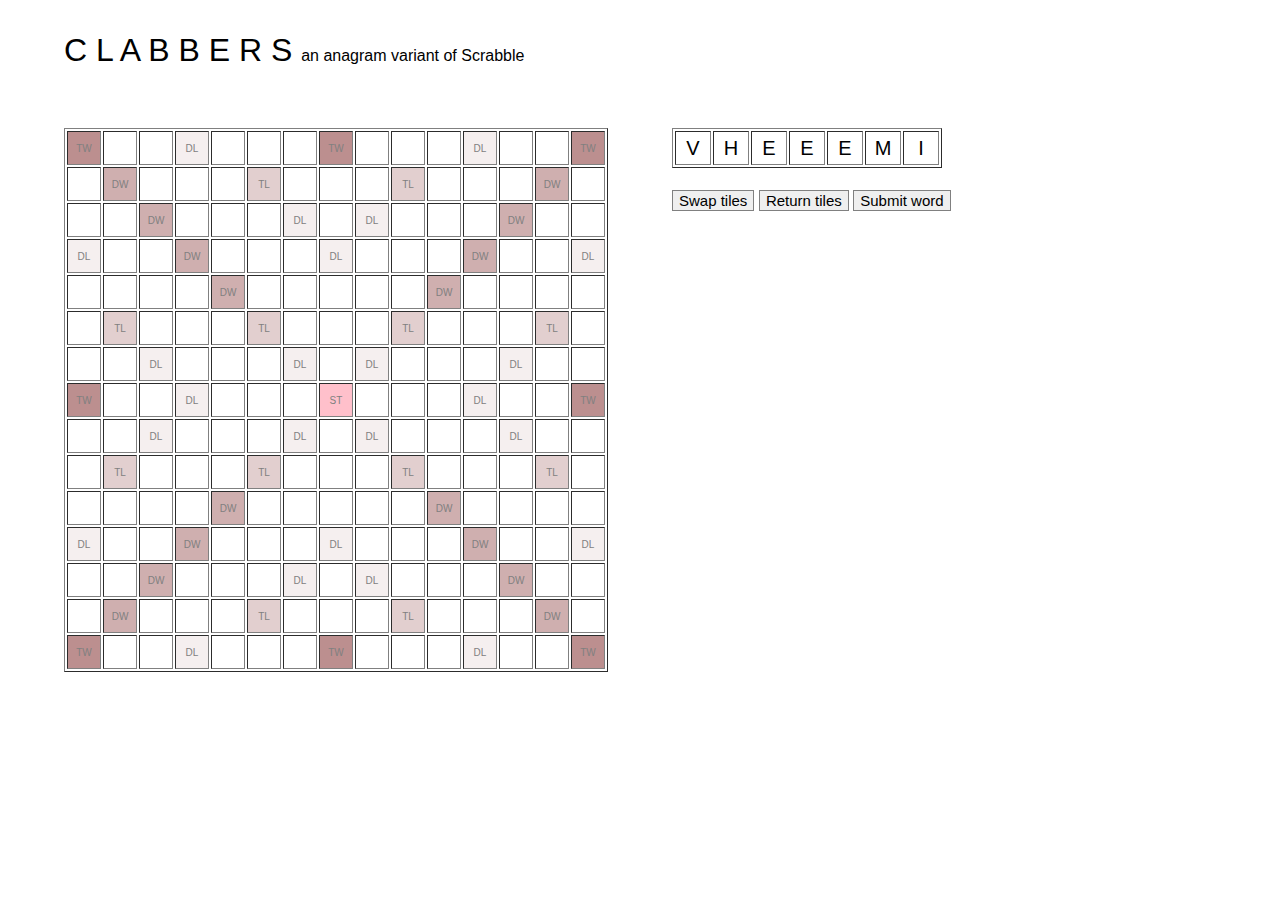
==== commit 4387ba4b: "async dictionary load" ====
--- a/index.html
+++ b/index.html
@@ -42,10 +42,11 @@
 <body>
 
 <script src="http://ajax.googleapis.com/ajax/libs/jquery/1.10.2/jquery.min.js" ></script>
-<script src="static/ospd.js"></script>
 <script type="text/javascript">
 
-$(document).ready(function() {
+$(document).ready(function () {
+
+$.getScript("static/ospd.js");
 
 var HAND_SIZE = 7,
 BOARD_HEIGHT = 15,
